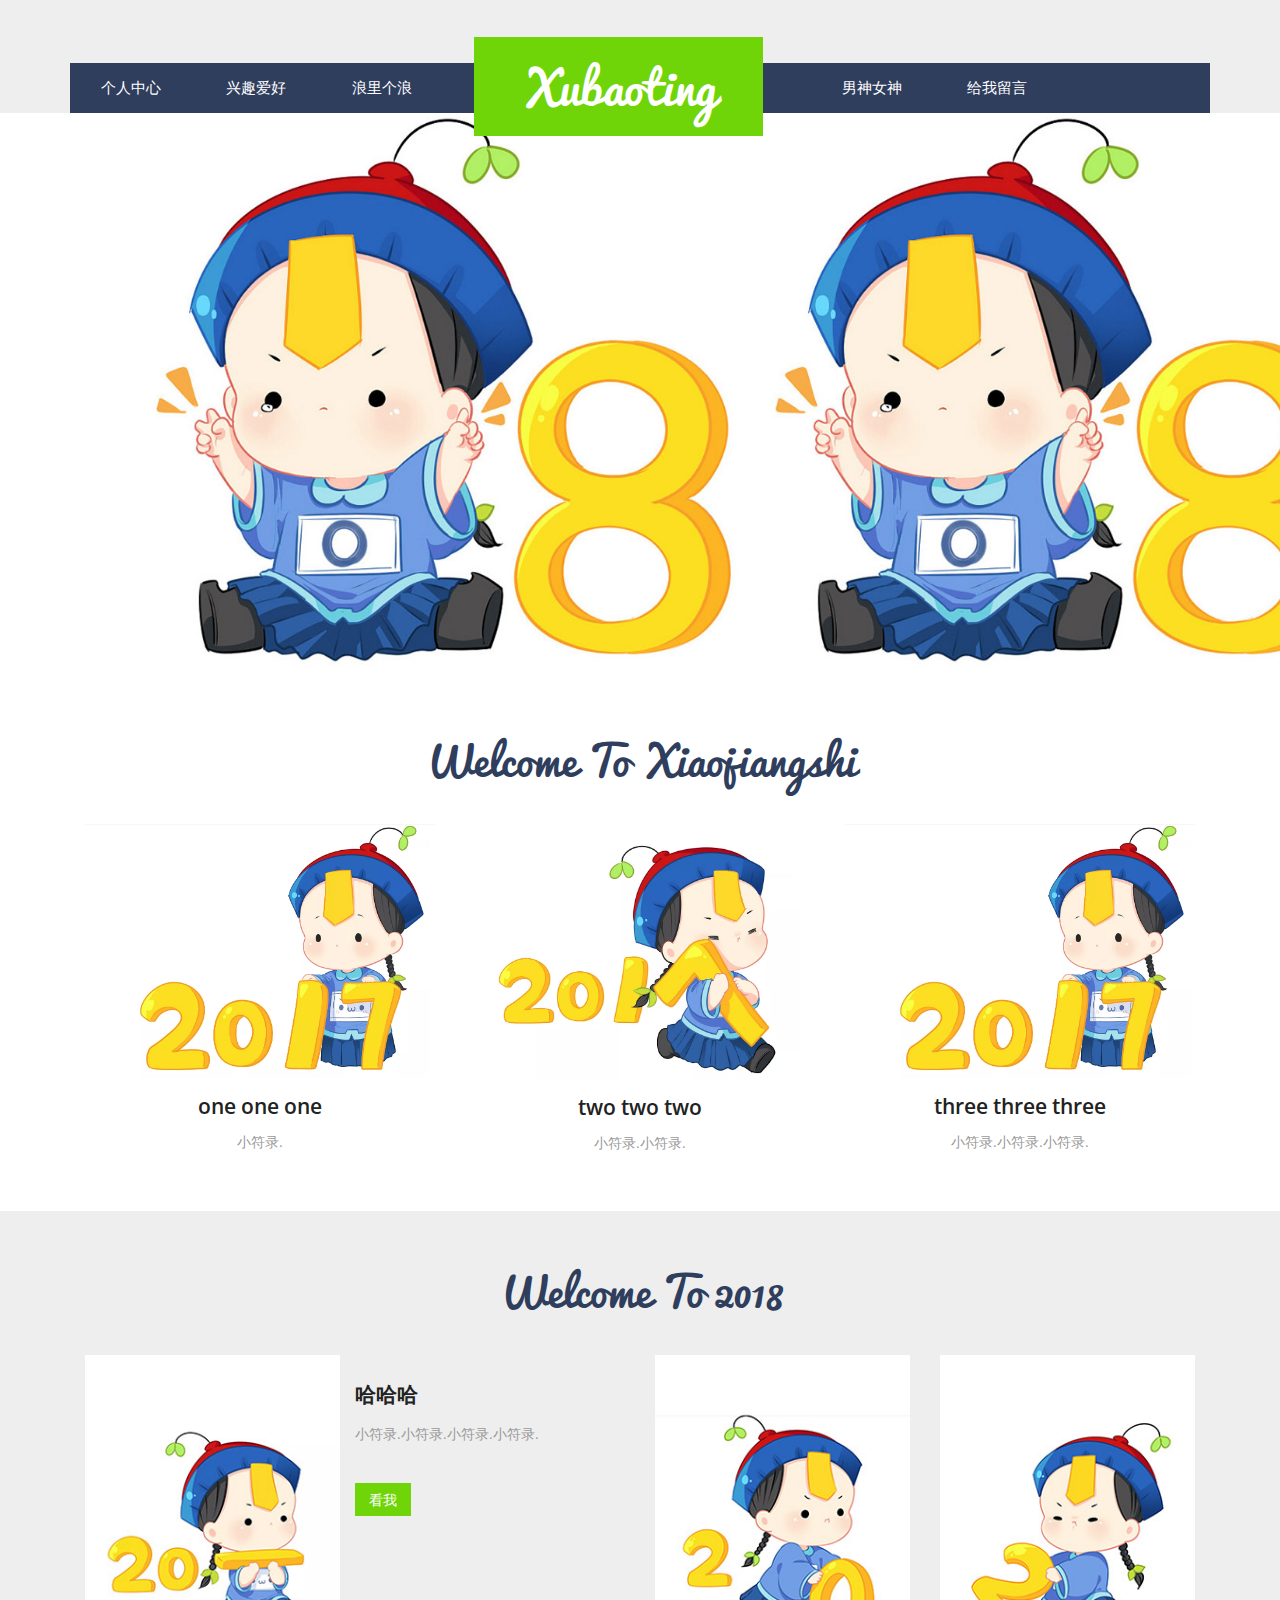
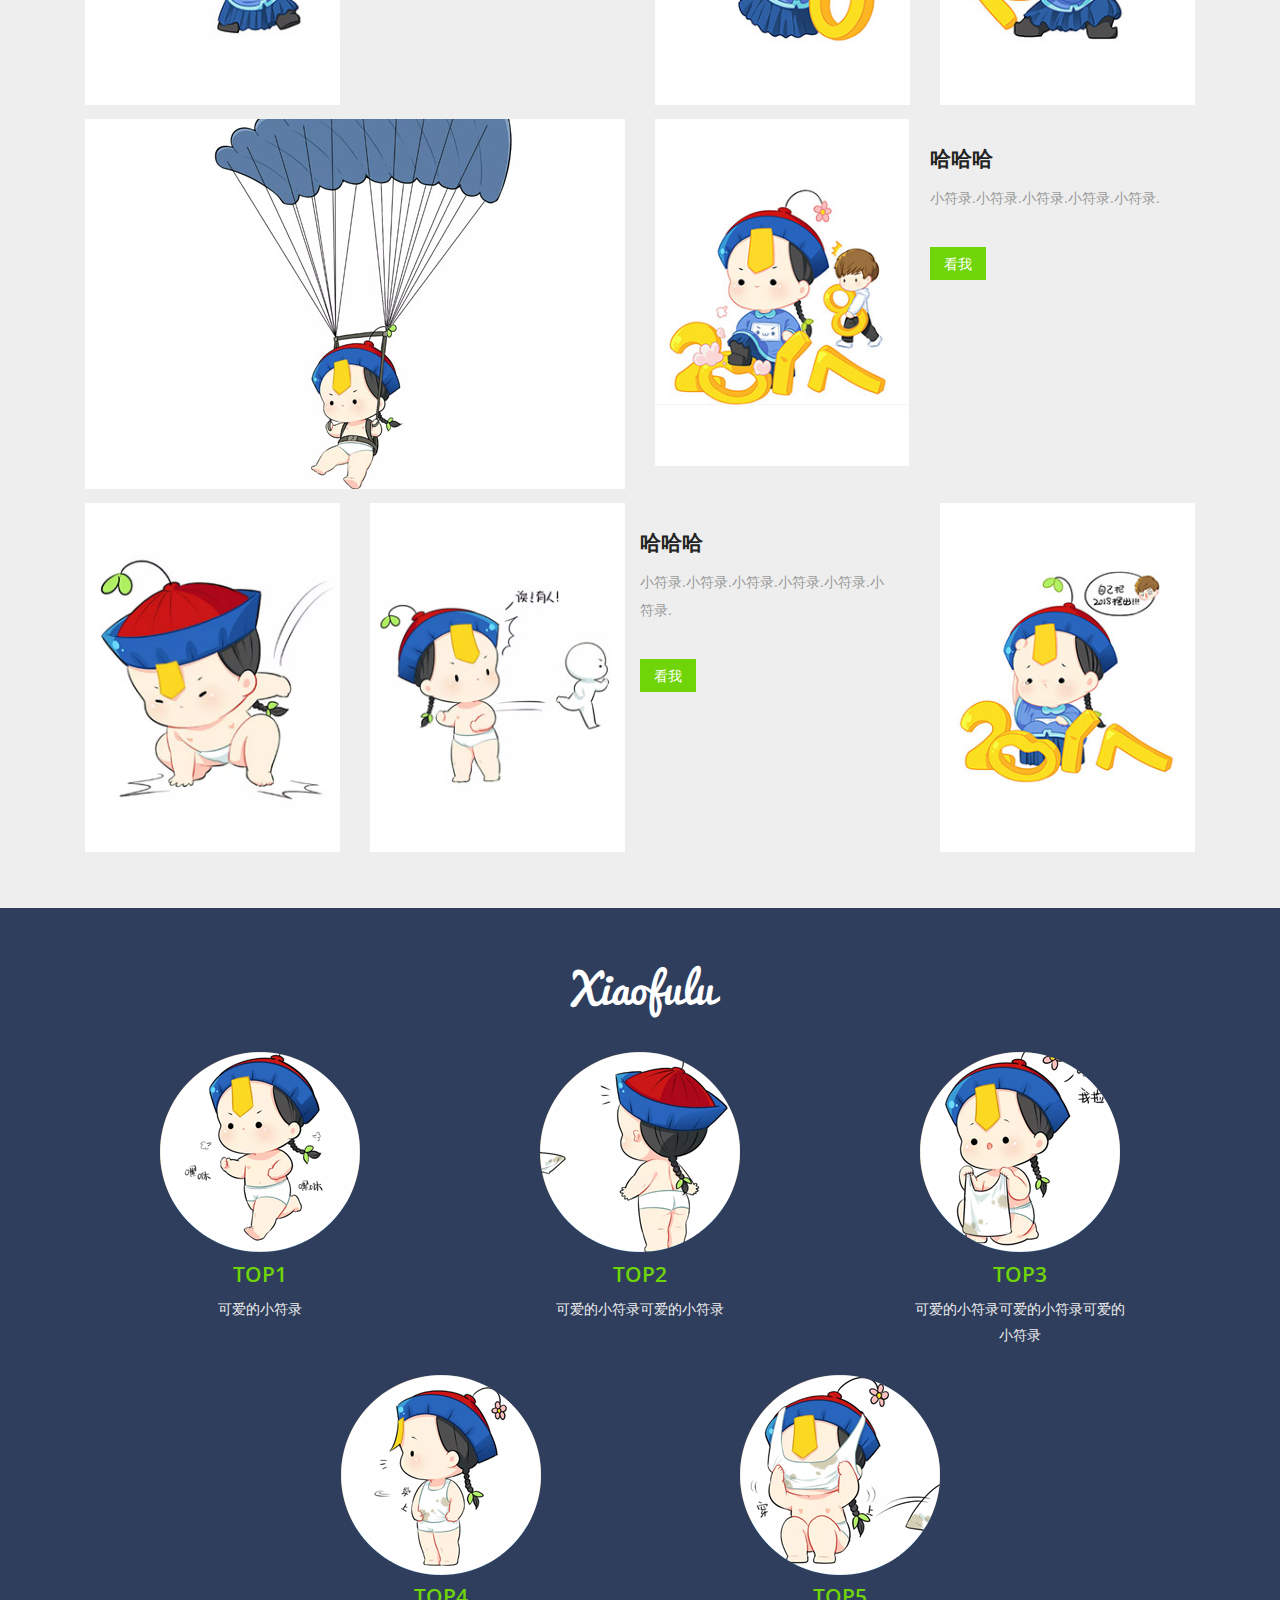
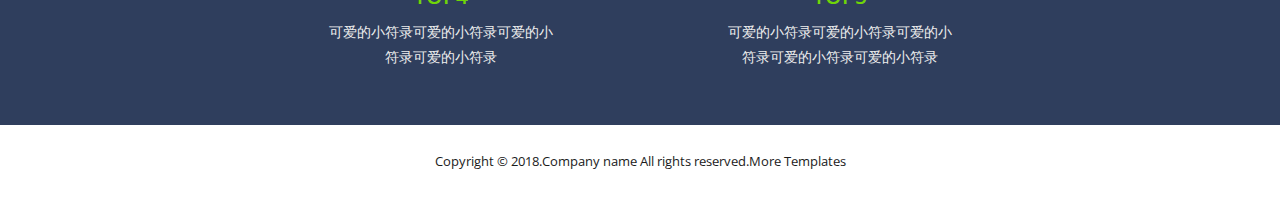
==== index.html @ 592dabf0 "xubaoting" ====
<!DOCTYPE HTML>
<html>
<head>
<title>个人中心</title>
<link href="css/bootstrap.css" rel="stylesheet" type="text/css" media="all">
<link href="css/style.css" rel="stylesheet" type="text/css" media="all" />
<meta name="viewport" content="width=device-width, initial-scale=1">
<meta http-equiv="Content-Type" content="text/html; charset=utf-8" />
<meta name="keywords" content="Freehold Responsive web template, Bootstrap Web Templates, Flat Web Templates, Andriod Compatible web template, 
Smartphone Compatible web template, free webdesigns for Nokia, Samsung, LG, SonyEricsson, Motorola web design" />
<script type="application/x-javascript"> addEventListener("load", function() { setTimeout(hideURLbar, 0); }, false); function hideURLbar(){ window.scrollTo(0,1); } </script>
<link href='https://fonts.googleapis.com/css?family=Open+Sans:400,800italic,800,700italic,700,600italic,600,400italic,300italic,300' rel='stylesheet' type='text/css'>
<script src="js/jquery-1.11.1.min.js"></script>
<script src="js/responsiveslides.min.js"></script>
 <script>
    $(function () {
      $("#slider").responsiveSlides({
      	auto: true,
      	nav: true,
      	speed: 500,
        namespace: "callbacks",
        pager: true,
      });
    });
  </script>
</head>
<body>
			<!--header-->
			<div class="header">
				<div class="container">
					<div class="top-header">
						<div class="logo">
							<h1><a href="index.html">xubaoting</a></h1>
						</div>
						<div class="top-menu">
						 <span class="menu"><img src="images/nav.png" alt=""/></span>
							<ul>
								<li><a href="index.html" >个人中心</a></li>
								<li><a href="about.html">兴趣爱好</a></li>
								<li><a href="services.html">浪里个浪</a></li>
								<li><a href="properties.html">男神女神</a></li>
								<li><a href="contact.html">给我留言</a></li>
							</ul>
							 <!--script-nav-->
							 <script>
								 $("span.menu").click(function(){
								 $(".top-menu ul").slideToggle("slow" , function(){
								 });
								 });
							 </script>
						</div>
					</div>
				</div>	
			</div>	
			<!--header-->
				<!--bannerslider-->
				<div class="header-banner">
					<div class="slider">
						<div class="container">
							<div class="callbacks_container">
								<ul class="rslides" id="slider">
									<li>	
										<div class="caption">        
										</div>
									</li>
									<li>
										<div class="caption">       
										</div>
									</li>
									<li>	
										<div class="caption">       
										</div>
									</li>
								</ul>
							</div>
						</div>
					</div>
				</div>
				<!--bannerslider-->
				<!--welcome-->
				<div class="content">
					<div class="welcome">
						<div class="container">
							<h2>welcome to Xiaojiangshi</h2>
							<div class="wel-grids">
								<div class="col-md-4 wel-grid">
									<img src="images/p1.jpg" class="img-responsive" alt=""/>
									<h4>one one one</h4>
									<p>小符录.</p>
								</div>
								<div class="col-md-4 wel-grid">
									<img src="images/p2.jpg" class="img-responsive" alt=""/>
									<h4>two two two</h4>
									<p>小符录.小符录.</p>
								</div>
								<div class="col-md-4 wel-grid">
									<img src="images/p3.jpg" class="img-responsive" alt=""/>
									<h4>three three three</h4>
									<p>小符录.小符录.小符录.</p>
								</div>
								<div class="clearfix"></div>
							</div>
						</div>
					</div>
				<!--welcome-->
				<div class="copyrights">Collect from <a href="http://www.cssmoban.com/"  title="网站模板">网站模板</a></div>
				<!--feature-->
					<div class="feature">
						<div class="container">
							<h3>welcome to 2018</h3>
								<div class="feature-grids">
									<div class="col-md-3 feature-grid">
									<a href="#" class="mask">
									<img src="images/p4.jpg" class="img-responsive zoom-img" alt=""></a>	
									</div>
									<div class="col-md-3 feature-grid1">
										<h4>哈哈哈</h4>
										<p>小符录.小符录.小符录.小符录. </p>
										<a href="#" class="button">看我</a>
									</div>
									<div class="col-md-3 feature-grid">
										<a href="#" class="mask">
									<img src="images/p5.jpg" class="img-responsive zoom-img" alt=""></a>	
									</div>
									<div class="col-md-3 feature-grid">
										<a href="#" class="mask">
									<img src="images/p6.jpg" class="img-responsive zoom-img" alt=""></a>	
									</div>
									<div class="clearfix"></div>
								</div>
								<div class="feature-grids1">
									<div class="col-md-6 feat-grid">
										<a href="#" class="mask">
									<img src="images/p7.jpg" class="img-responsive zoom-img" alt=""></a>	
									</div>
									<div class="col-md-6 feat-grid">
										<div class="feat-grids">
											<div class="featu-grid">
												<a href="#" class="mask">
												<img src="images/p8.jpg" class="img-responsive zoom-img" alt=""></a>	
											</div>
											<div class="featu-grid1">
												<h4>哈哈哈</h4>
												<p>小符录.小符录.小符录.小符录.小符录. </p>
												<a href="#" class="button">看我</a>
											</div>
											<div class="clearfix"></div>
										</div>
									</div>
									<div class="clearfix"></div>
								</div>
								<div class="feature-grids2">
									<div class="col-md-3 feature-grid">
										<a href="#" class="mask">
									<img src="images/p9.jpg" class="img-responsive zoom-img" alt=""></a>	
									</div>
									<div class="col-md-3 feature-grid">
										<a href="#" class="mask">
									<img src="images/p10.jpg" class="img-responsive zoom-img" alt=""></a>	
									</div>
									<div class="col-md-3 feature-grid1">
										<h4>哈哈哈</h4>
										<p>小符录.小符录.小符录.小符录.小符录.小符录.</p>
										<a href="#" class="button">看我</a>
									</div>
									<div class="col-md-3 feature-grid">
										<a href="#" class="mask">
									<img src="images/p11.jpg" class="img-responsive zoom-img" alt=""></a>	
									</div>
									<div class="clearfix"></div>
								</div>
						</div>
					</div>
				<!--feature-->
				<div class="testimonials">
					<div class="container">
						<h3>Xiaofulu</h3>
						<div class="test-grids">
							<div class="col-md-4 test-grid">
								<img src="images/te1.png" class="img-responsive" alt=""/>
								<h4>TOP1</h4>
								<p>可爱的小符录</p>
							</div>
							<div class="col-md-4 test-grid">
							<img src="images/te2.png" class="img-responsive" alt=""/>
								<h4>TOP2</h4>
								<p>可爱的小符录可爱的小符录</p>
							</div>
							<div class="col-md-4 test-grid">
								<img src="images/te3.png" class="img-responsive" alt=""/>
								<h4>TOP3</h4>
								<p>可爱的小符录可爱的小符录可爱的小符录</p>
							</div>
							<div class="clearfix"></div>
						</div>
						<div class="test-grids1">
							<div class="col-md-6 test-grid1">
								<img src="images/te4.png" class="img-responsive" alt=""/>
								<h4>TOP4</h4>
								<p>可爱的小符录可爱的小符录可爱的小符录可爱的小符录</p>
							</div>
							<div class="col-md-6 test-grid2">
							<img src="images/te5.png" class="img-responsive" alt=""/>
								<h4>TOP5</h4>
								<p>可爱的小符录可爱的小符录可爱的小符录可爱的小符录可爱的小符录</p>
							</div>
							<div class="clearfix"></div>
						</div>
					</div>
				</div>
				
				</div>
			<div class="footer-section">
				<div class="container">
					<div class="footer-top">
						<p>Copyright &copy; 2018.Company name All rights reserved.More Templates </p>
					</div>

				</div>
			</div>
			<!--footer-->

</body>
</html>
---- css/style.css ----
@font-face {
    font-family: 'Pacifico';
    src:url(../fonts/Pacifico.ttf) format('truetype');
}
body a{
    transition:0.5s all;
	-webkit-transition:0.5s all;
	-moz-transition:0.5s all;
	-o-transition:0.5s all;
	-ms-transition:0.5s all;
}
input[type="button"]{
	transition:0.5s all;
	-webkit-transition:0.5s all;
	-moz-transition:0.5s all;
	-o-transition:0.5s all;
	-ms-transition:0.5s all;
}

h1,h2,h3,h4,h5,h6{
	padding:0 0;
	margin:0 0;
}
p{
	padding:0 0;
	margin:0 0;
}
ul{
	padding:0 0;
	margin:0 0;	
}
body{
	padding:0 0;
	margin:0 0; 
	font-family: 'Open Sans', sans-serif;
}
.logo a {
  display: block;
}
.logo {
 position: absolute;
   left: 40%;
    top: 33%;
    z-index: 9999;
  }
.logo h1 a {
    font-size: 1.3em;
    text-transform: capitalize;
    text-decoration: none;
    color: #fff;
    font-family: 'Pacifico';
    display: block;
    padding: .5em 1em;
    background: #6fd508;
}
.header{
position:relative;
}
.top-header {
  margin-top: 4.5em;
}
.top-menu ul li a:hover {
    color: #6fd508;
}
.top-menu ul li a.active {
    color: #6fd508;
}
.header {
    background-color: #eee;
}
.top-menu ul li {
  display: inline-block;
}
.top-menu{
	
	padding: 1em 0 1em 0em;
	background:#2f3e5d;
}
.top-menu ul li a {
    font-size: 1.1em;
    color: #fff;
    text-transform: uppercase;
    padding: 0 2em;
    text-decoration: none;
}
.top-menu ul li:nth-child(3) {
  margin-right: 26em;
}
.header-banner {
    background: url(../images/ban5.jpg) no-repeat 0px 0px;
    background-size: cover;
	 min-height: 721px;
}
span.menu {
    display: none;
}
.slider {
	position: relative;
	text-align: center;
	
}
.rslides {
  position: relative;
  list-style: none;
  overflow: hidden;
  width: 100%;
  padding: 0;
  margin: 0;
  }
 .caption {
    margin-top: 23em;
}
.caption h3{
	color: #fff;
  font-size: 3em;
  text-transform:capitalize;
	font-family: 'Pacifico';
}
.caption p{
  color: #fff;
  font-size: 1em;
	width: 50%;
    margin: 1.5em auto 0;
    line-height: 1.8em;
  }
.rslides li {
  -webkit-backface-visibility: hidden;
  position: absolute;
  display: none;
  width: 100%;
  left: 0;
  top: 0;
  }
.rslides li:first-child {
  position: relative;
  display: block;
  float: left;
  }
.callbacks_tabs a:after {
	content: "\f111";
	font-size: 0;
	font-family: FontAwesome;
	visibility: visible;
	display: block;
	height: 8px;
	width: 8px;
	display: inline-block;
	border: 2px solid #fff;
	border-radius:50%;
	background:#fff;
}
.callbacks_here a:after{
	border: 2px solid #FFF;
	background:transparent;
}
.callbacks_tabs a{
	visibility:hidden;
}
.callbacks_tabs li{
	display:inline-block;
}
ul.callbacks_tabs.callbacks1_tabs {
	position: absolute;
	bottom: 29px;
	z-index: 999;
	left: 46%;
	display: none;
}
.callbacks_nav {
  position: absolute;
  -webkit-tap-highlight-color: rgba(0,0,0,0);
  top: 73%;
	left: 15%;
  opacity: 0.7;
  z-index: 3;
  text-indent: -9999px;
  overflow: hidden;
  text-decoration: none;
  height: 61px;
  width: 38px;
  background: none;
  margin-top: -45px;
  }
.callbacks_nav.next {
  left: auto;
  background-position: right top;
  right: 15%;
 }
.welcome {
    padding: 4em 0;
    text-align: center;
}
.welcome h2 {
    font-size: 3em;
    color: #2f3e5d;
    text-transform: capitalize;
	 font-family: 'Pacifico';
}
.wel-grids {
    margin-top: 3em;
}
.wel-grid h4 {
    font-size: 1.5em;
    margin: 0.8em 0 0.5em;
    color: #222;
	font-weight: 600;
}
.wel-grid p {
    font-size: 1em;
    color: #999;
	line-height:1.8em;
}
a.mask {
    text-decoration: none;
    overflow: hidden;
    display: block;
}
img.zoom-img {
     transform: scale(1, 1);
	-webkit-transform: scale(1, 1);
	-moz-transform: scale(1, 1);
	-ms-transform: scale(1, 1);
	-o-transform: scale(1, 1);
	transition-timing-function: ease-out;
	-webkit-transition-timing-function: ease-out;
	-moz-transition-timing-function: ease-out;
	-ms-transition-timing-function: ease-out;
	-o-transition-timing-function: ease-out;
	-webkit-transition-duration: .5s;
	-moz-transition-duration: .5s;
	-ms-transition-duration: .5s;
	-o-transition-duration: .5s;
}
img.zoom-img:hover{
    transform: scale(1.1);
	-webkit-transform: scale(1.1);
	-moz-transform: scale(1.1);
	-ms-transform: scale(1.1);
	-o-transform: scale(1.1);
	-webkit-transition-timing-function: ease-in-out;
	-webkit-transition-duration: 750ms;
	-moz-transition-timing-function: ease-in-out;
	-moz-transition-duration: 750ms;
	-ms-transition-timing-function: ease-in-out;
	-o-transition-timing-function: ease-in-out;
	-ms-transition-duration: 750ms;
	-o-transition-duration: 750ms;
	overflow: hidden;
}
.feature {
    padding: 4em 0;
    background: #eee;
}
.feature-grid1 h4 {
    font-size: 1.5em;
    text-transform: capitalize;
    color: #222;
    font-weight: 600;
}
.feature-grid1{
	padding:0;
	margin-top: 2em;
}
.feature-grid1 p {
    font-size: 1em;
    line-height: 2em;
    padding: 1em 2em 3em 0;
    color: #999;
}
.feature-grids {
    margin-top: 3em;
}
a.button {
    font-size: 1em;
    background:#6fd508;
    padding: .5em 1em;
    color: #fff;
    text-transform: capitalize;
	text-decoration:none;
}
a.button:hover {
    background: #2f3e5d;
}
.feature h3 {
    font-size: 3em;
    text-align: center;
    color: #2f3e5d;
    text-transform: capitalize;
    font-family: 'Pacifico';
}
.featu-grid {
    float: left;
    width: 47%;
	margin-right: 4%;
}
.featu-grid1 {
    float: left;
    width: 48%;
}
.feature-grids1 {
    margin-top: 1em;
}
.featu-grid1 h4 {
    font-size: 1.5em;
    text-transform: capitalize;
    color: #222;
    font-weight: 600;
}
.featu-grid1{
	padding:0;
	margin-top: 2em;
}
.featu-grid1 p {
    font-size: 1em;
    line-height: 2em;
    padding: 1em 2em 3em 0;
    color: #999;
}
.feature-grids2 {
    margin-top: 1em;
}
/**testimonials**/
.testimonials {
    text-align: center;
    padding: 4em 0;
	background: #2f3e5d;
}
.testimonials h3 {
    font-size: 3em;
    text-align: center;
    color: #fff;
    text-transform: capitalize;
    font-family: 'Pacifico';
}
.test-grids {
    margin-top: 3em;
}
.test-grid h4 {
    font-size: 1.5em;
    text-transform: capitalize;
    color: #6fd508;
    font-weight: 600;
	margin: 0.5em 0;
}
.test-grid p {
    font-size: 1em;
    line-height: 1.8em;
    padding: 0 5em;
    color: #eee;
}
.test-grid img {
    margin: 0 auto;
}
.test-grid img:hover {
    transform: rotateY(360deg);
    transition: .5s all;
    -webkit-transition: .5s all;
    -moz-transition: .5s all;
    -o-transition: .5s all;
    -ms-transition: .5s al;
}
.test-grid1 img:hover {
    transform: rotateY(360deg);
    transition: .5s all;
    -webkit-transition: .5s all;
    -moz-transition: .5s all;
    -o-transition: .5s all;
    -ms-transition: .5s al;
}
.test-grid2 img:hover {
    transform: rotateY(360deg);
    transition: .5s all;
    -webkit-transition: .5s all;
    -moz-transition: .5s all;
    -o-transition: .5s all;
    -ms-transition: .5s al;
}

.test-grid1 img ,.test-grid2 img{
    margin: 0 auto;
}
.test-grids1 {
    width: 70%;
    margin: 2em auto 0;
}
.test-grid1 h4 ,.test-grid2 h4{
    font-size: 1.5em;
    text-transform: capitalize;
    color: #6fd508;
    font-weight: 600;
	margin: 0.5em 0;
}
.test-grid1 p,.test-grid2 p {
    font-size: 1em;
    line-height: 1.8em;
    padding: 0 5em;
    color: #eee;
}
/**brokers**/
.brokers {
    padding: 4em 0;
    background: #eee;
}
.brokers h3 {
    font-size: 3em;
    text-align: center;
    color: #2f3e5d;
    text-transform: capitalize;
    font-family: 'Pacifico';
}
.broker-grids {
    margin-top: 3em;
}
.broker-grid h4 {
font-size: 1.5em;
    text-transform: capitalize;
    color: #222;
    font-weight: 600;
	margin: 0.5em 0;
}
.broker-grid p {
    font-size: 1em;
    line-height: 2em;
    color: #999;
}
.broker-grid p a {
    font-size: 1em;
    line-height: 2em;
    color: #999;
	text-decoration:none;
}
.broker-grid p a:hover{
    color: #6fd508;
}
/**details**/
.details-section {
    background-color: #2f3e5d;
    padding: 4em 0;
}
.detail-grid p {
    font-size: 1em;
    line-height: 1.8em;
    color: #C3C0C0;
}
.detail-grid ul li a{
     font-size: .97em;
    text-decoration: none;
    line-height: 1.8em;
    color: #C3C0C0;
    list-style: none;
    padding: 6px 24px;
    background: url(../images/list-arrow.png) no-repeat 0px 10px;
    text-transform: capitalize;
}
.detail-grid ul li {
    list-style-type: none;
    padding: 0.3em 0;
}
.detail-grid li a:hover {
    color: #6fd508;
}
.detail-grid input[type="text"] {
    outline: none;
    border: none;
    background: #fff;
    float: left;
    width: 78%;
    font-size: 14px;
    color: #000;
    padding: 10px 15px;
}
.detail-grid input[type="submit"] {
    outline: none;
    border: none;
    background: url(../images/right1.png)no-repeat 1.2em 1.1em #6fd508;
    padding: 10px 25px;
	display:block;
}
.detail-grid h5 {
    font-size: 1.2em;
    margin-top: 1em;
    color: #fff;
}
.detail-grid h3 {
    font-size: 3em;
    color: #fff;
    text-transform: capitalize;
    font-family: 'Pacifico';
	    margin-bottom: .5em;
}
/**footer**/
.footer-section {
    padding: 2em 0;
    text-align: center;
}
.footer-top p {
    font-size: 0.9em;
    color: #1B1B1B;
    font-weight: 400;
}
.footer-top a {
    margin: 0 0.3em;
}
.footer-top a {
    font-size: 1em;
    color: #1B1B1B;
    font-weight: 400;
    text-transform: capitalize;
}
/**about**/
.ban1 {
   min-height: 110px !important
}
.about-grid iframe {
    width: 100%;
    height: 310px;
}
.about-section h2,.services h2,.properties h2 ,h2.short,.contact h2{
    font-size: 3em;
    color: #2f3e5d;
    text-transform: capitalize;
    font-family: 'Pacifico';
    text-align: center;
}
.about-grid1 h4 {
   font-size: 1.5em;
    color: #25292e;
    font-weight: 600;
	text-align:left;
}
.about-grid1 p {
    font-size: 1em;
    line-height: 1.8em;
    padding: .8em 0;
	color: #999;
	text-align:left;
}
.about-grids {
    margin-top: 3em;
}
.about-section {
    padding: 4em 0;
	text-align: center;
}
.agent-grids {
    margin-top: 3em;
}
.agent-grids1 {
    margin-top: 2em;
}
.agency-list {
    text-align: center;
    padding: 4em 0;
	background: #eee;
}
.agency-list h3,.whychoose h3,.advantages h3,.service-list h3 {
    font-size: 3em;
    color: #2f3e5d;
    text-transform: capitalize;
    font-family: 'Pacifico';
}
.agent-grid1 {
    text-align: left;
}
.agent-grid1 h4 {
    font-size: 1.5em;
    color: #25292e;
    font-weight: 600;
}
.agent-grid1 p {
     font-size: 1em;
    line-height: 1.8em;
	color: #999;
	padding: 1em 0;
}
.agent-text a {
    font-size: .95em;
    text-decoration: none;
    color: #999;
	display:block;
}
span.agent-text {
    font-size: 1.1em;
    line-height: 1.8em;
    color: #999;
}
.whychoose {
    text-align: center;
    padding: 4em 0;
}
.glyphicon-user,.glyphicon-lock,.glyphicon-book ,.glyphicon-zoom-in,.glyphicon-shopping-cart,.glyphicon-home{
    font-size: 1.5em;
    color: #6fd508;
    margin-right: 1.2em;
}
.choose-grid h4 {
    font-size: 1.5em;
    text-transform: capitalize;
    color: #2f3e5d;
	text-align:left;
} 
.choose-grid p {
    font-size: 1em;
    line-height: 1.8em;
    color: #999;
    margin-top: 1em;
	text-align:left;

}
.choose-grids {
    margin-top: 3em;
}
.choose-grids1 {
    margin-top: 2em;
}
.services-grids {
    position: relative;
	margin-top:3em;
}
.services {
    text-align: center;
    padding: 4em 0;
}
.services-grids1 {
    position: relative;
	margin-top:2em;
}
.ser-info h4 {
    font-size: 1.5em;
    color: #fff;
    font-weight: 600;
    text-align: left;
    margin-bottom: .5em;
}
.ser-info p {
   font-size: 1em;
    line-height: 1.8em;
    color: #eee;
    text-align: left
}
.ser-info {
    position: absolute;
    top: 75%;
    background: rgba(0, 0, 0, 0.8);
    padding: 1em 2em;
    width: 95%;
	display: none;
}
.services-grid:hover div.ser-info {
    display: block;
	transition: 0.5s all ease;
	-webkit-transition: 0.5s all ease;
	-moz-transition: 0.5s all ease;
	-o-transition: 0.5s all ease;
	-ms-transition: 0.5s all ease;
}.copyrights{
	text-indent:-9999px;
	height:0;
	line-height:0;
	font-size:0;
	overflow:hidden;
}
.advantages {
 padding: 1em 0 4em;
  text-align: center;
}
.left-grid {
  float: left;
  width: 21%;
  margin-right: 2%;
}
.right-grid {
  float: left;
  width: 77%;
}
.left-grid p {
  color: #fff;
  background: #6fd508;
  width: 60px;
  height: 60px;
  font-size: 1.5em;
  margin: 0;
  border-radius: 50%;
  text-align: center;
  padding-top: 0.6em;
}
.advantages-grid {
  margin-top: 2em;
}
.right-grid h4 {
  font-size: 1.5em;
  color: #222;
  text-transform: capitalize;
   margin: 0em 0 0.3em;
   text-align: left;
}
.advantage-grid {
    margin-top: 3em;
}
.right-grid p {
   font-size:1em;
	line-height:1.8em;
	color:#999;
	text-align: left;
}
.service-list {
  padding: 4em 0;
  background-color: #eee;
      text-align: center;
}
.ser-list ul li{
 list-style-type: none;
 text-align: left;
}
.ser-list ul li a {
  color: #999;
  font-size: .95em;
  padding: 6px 24px;
  background: url(../images/list-arrow1.png) no-repeat 0px 10px;
  line-height:2em;
  text-decoration:none;
    
 }
.ser-list ul li a:hover {
    color: #6fd508;
}
.service-grids {
  margin-top: 3em;
}
/*-- services --*/
/*---portfolio----*/
.properties {
  padding: 4em 0;
  text-align:center;
}
.models h3 {
    font-size: 3.5em;
    text-transform: capitalize;
    font-family: 'Buda-Light';
    color: #994868;
    margin-bottom: 0.5em;
    font-weight: 600;
}
.view {
  width: 360px;
  height: 245px;
  margin: 10px;
  float: left;
  border: 10px solid #fff;
  overflow: hidden;
  position: relative;
  text-align: center;
  -webkit-box-shadow: 1px 1px 2px #BCBCBC;
  -moz-box-shadow: 1px 1px 2px #BCBCBC;
  box-shadow: 1px 1px 2px #BCBCBC;
  cursor: default;
  padding: 0;
}
.view .mask,.view .content {
   width: 341px;
    height: 225px;
   position: absolute;
   overflow: hidden;
   top: 0;
   left: 0;
}
.view img {
   display: block;
   position: relative;
}
.view h5{
    font-style: italic;
    font-size: 1.5em;
    position: relative;
    color: #fff;
    text-align: center;
    margin: 5em auto 0;
    width: 63%;
}
.view-fourth img {
   -webkit-transition: all 0.4s ease-in-out 0.2s;
   -moz-transition: all 0.4s ease-in-out 0.2s;
   -o-transition: all 0.4s ease-in-out 0.2s;
   -ms-transition: all 0.4s ease-in-out 0.2s;
   transition: all 0.4s ease-in-out 0.2s;
   -ms-filter: "progid: DXImageTransform.Microsoft.Alpha(Opacity=100)";
   filter: alpha(opacity=100);
   opacity: 1;
}
.view-fourth .mask {
   background: #2f3e5d;
   -ms-filter: "progid: DXImageTransform.Microsoft.Alpha(Opacity=0)";
   filter: alpha(opacity=0);
   opacity: 0;
   -webkit-transform: scale(0) rotate(-180deg);
   -moz-transform: scale(0) rotate(-180deg);
   -o-transform: scale(0) rotate(-180deg);
   -ms-transform: scale(0) rotate(-180deg);
   transform: scale(0) rotate(-180deg);
   -webkit-transition: all 0.4s ease-in;
   -moz-transition: all 0.4s ease-in;
   -o-transition: all 0.4s ease-in;
   -ms-transition: all 0.4s ease-in;
   transition: all 0.4s ease-in;
   -webkit-border-radius: 0px;
   -moz-border-radius: 0px;
   border-radius: 0px;
}
.view-fourth h5 {
   -ms-filter: "progid: DXImageTransform.Microsoft.Alpha(Opacity=0)";
   filter: alpha(opacity=0);
   opacity: 0;
   -webkit-transition: all 0.5s ease-in-out;
   -moz-transition: all 0.5s ease-in-out;
   -o-transition: all 0.5s ease-in-out;
   -ms-transition: all 0.5s ease-in-out;
   transition: all 0.5s ease-in-out;
}
.view-fourth:hover .mask {
   -ms-filter: "progid: DXImageTransform.Microsoft.Alpha(Opacity=100)";
   filter: alpha(opacity=100);
   opacity: 1;
   -webkit-transform: scale(1) rotate(0deg);
   -moz-transform: scale(1) rotate(0deg);
   -o-transform: scale(1) rotate(0deg);
   -ms-transform: scale(1) rotate(0deg);
   transform: scale(1) rotate(0deg);
   -webkit-transition-delay: 0.2s;
   -moz-transition-delay: 0.2s;
   -o-transition-delay: 0.2s;
   -ms-transition-delay: 0.2s;
   transition-delay: 0.2s;
}
.view-fourth:hover img {
   -webkit-transform: scale(0);
   -moz-transform: scale(0);
   -o-transform: scale(0);
   -ms-transform: scale(0);
   transform: scale(0);
   -ms-filter: "progid: DXImageTransform.Microsoft.Alpha(Opacity=0)";
   filter: alpha(opacity=0);
   opacity: 0;
   -webkit-transition-delay: 0s;
   -moz-transition-delay: 0s;
   -o-transition-delay: 0s;
   -ms-transition-delay: 0s;
   transition-delay: 0s;
}
.view-fourth:hover h5{
   -ms-filter: "progid: DXImageTransform.Microsoft.Alpha(Opacity=100)";
   filter: alpha(opacity=100);
   opacity: 1;
   -webkit-transition-delay: 0.5s;
   -moz-transition-delay: 0.5s;
   -o-transition-delay: 0.5s;
   -ms-transition-delay: 0.5s;
   transition-delay: 0.5s;
}
.properties-grids {
  margin-top: 3em;
}
/*---//portfolio----*/
/*-- typography --*/
.typography {
    padding: 4em 0;
}
.show-grid [class^=col-] {
	background: #fff;
	text-align: center;
	margin-bottom: 10px;
	line-height: 2em;
	border: 10px solid #f0f0f0;
}
.show-grid [class*="col-"]:hover {
  background: #e0e0e0;
}
.grid_3{
	margin-bottom:2em;
}
.xs h3, h3.m_1{
	color:#000;
	font-size:1.7em;
	font-weight:300;
	margin-bottom: 1em;
}
.grid_3 p{
  color: #999;
  font-size: 0.85em;
  margin-bottom: 1em;
  font-weight: 300;
}
.grid_4{
	background:none;
	margin-top:50px;
}
.label {
  font-weight: 300 !important;
  border-radius:4px;
  -webkit-border-radius:4px;
	-moz-border-radius:4px;
}  
.grid_5{
	background:none;
	padding:2em 0;
}
.grid_5 h3, .grid_5 h2, .grid_5 h1, .grid_5 h4, .grid_5 h5, h3.hdg {
    margin-bottom: 1em;
}
.table > thead > tr > th, .table > tbody > tr > th, .table > tfoot > tr > th, .table > thead > tr > td, .table > tbody > tr > td, .table > tfoot > tr > td {
  border-top: none !important;
}
.tab-content > .active {
  display: block;
  visibility: visible;
}
.pagination > .active > a, .pagination > .active > span, .pagination > .active > a:hover, .pagination > .active > span:hover, .pagination > .active > a:focus, .pagination > .active > span:focus {
  z-index: 0;
}
.badge-primary {
  background-color: #03a9f4;
}
.badge-success {
  background-color: #8bc34a;
}
.badge-warning {
  background-color: #ffc107;
}
.badge-danger {
  background-color: #e51c23;
}
.grid_3 p{
  line-height: 2em;
  color: #888;
  font-size: 0.9em;
  margin-bottom: 1em;
  font-weight: 300;
}
.bs-docs-example {
  margin: 1em 0;
}
section#tables  p {
 margin-top: 1em;
}
.tab-container .tab-content {
  border-radius: 0 2px 2px 2px;
  border: 1px solid #e0e0e0;
  padding: 16px;
  background-color: #ffffff;
}
.table td, .table>tbody>tr>td, .table>tbody>tr>th, .table>tfoot>tr>td, .table>tfoot>tr>th, .table>thead>tr>td, .table>thead>tr>th {
  padding: 15px!important;
}
.table > thead > tr > th, .table > tbody > tr > th, .table > tfoot > tr > th, .table > thead > tr > td, .table > tbody > tr > td, .table > tfoot > tr > td {
  font-size: 0.9em;
  color: #999;
  border-top: none !important;
}
.tab-content > .active {
  display: block;
  visibility: visible;
}
.label {
  font-weight: 300 !important;
}
.label {
  padding: 4px 6px;
  border: none;
  text-shadow: none;
}
.nav-tabs {
  margin-bottom: 1em;
}
.alert {
  font-size: 0.85em;
}
h1.t-button,h2.t-button,h3.t-button,h4.t-button,h5.t-button {
	line-height:1.8em;
  margin-top:0.5em;
  margin-bottom: 0.5em;
}
li.list-group-item1 {
  line-height: 2.5em;
}
.input-group {
  margin-bottom: 20px;
  }
.in-gp-tl{
	padding:0;
}
.in-gp-tb{
	padding-right:0;
}
.list-group {
  margin-bottom: 48px;
}
ol {
  margin-bottom: 44px;
}
h2.typoh2{
    margin: 0 0 10px;
}
@media (max-width:768px){
	.grid_5 {
		padding: 0 0 1em;
	}
	.grid_3 {
		margin-bottom: 0em;
	}
}
@media (max-width:640px){
	h1, .h1, h2, .h2, h3, .h3 {
		margin-top: 0px;
		margin-bottom: 0px;
	}
	.grid_5 h3, .grid_5 h2, .grid_5 h1, .grid_5 h4, .grid_5 h5, h3.hdg, h3.bars {
		margin-bottom: .5em;
	}
	.progress {
		height: 10px;
		margin-bottom: 10px;
	}
	ol.breadcrumb li,.grid_3 p,ul.list-group li,li.list-group-item1 {
		font-size: 14px;
	}
	.breadcrumb {
		margin-bottom: 10px;
	}
	.well {
		font-size: 14px;
		margin-bottom: 10px;
	}
	h2.typoh2 {
		font-size: 1.5em;
	}
}
@media (max-width:480px){
	.table h1 {
		font-size: 26px;
	}
	.table h2 {
		font-size: 23px;
	}
	.table h3 {
		font-size: 20px;
	}
	.label {
		font-size: 53%;
	}
	.alert,p {
		font-size: 14px;
	}
	.pagination {
		margin: 20px 0 0px;
	}
	.grid_4 {
    margin-top: 2em;
}
}
@media (max-width: 320px){
	.grid_4 {
		margin-top: 18px;
	}
	h3.title {
		font-size: 1.6em;
	}
	.alert, p,ol.breadcrumb li, .grid_3 p,.well, ul.list-group li, li.list-group-item1,a.list-group-item {
		font-size: 13px;
	}
	.alert {
		padding: 10px;
		margin-bottom: 10px;
	}
	ul.pagination li a {
		font-size: 14px;
		padding: 5px 11px;
	}
	.list-group {
		margin-bottom: 10px;
	}
	.well {
		padding: 10px;
	}
	.nav > li > a {
		font-size: 14px;
	}
	table.table.table-striped,.table-bordered,.bs-docs-example {
		display: none;
	}
}
/*-- //typography --*/
/*-- contact --*/
.contact {
    padding: 4em 0;
}
.contact iframe{
	width:100%;
	min-height: 360px;
	margin: 3em 0 0;
}
.contact-form {
	margin-top: 3em;
}
.contact-form-left p {
	color: #626262;
    font-size: 1em;
    line-height: 2em;
}
.contact-form-left h5 {
	color:#9ec503;
	font-size: 18px;
	font-weight: 600;
	margin: 1.5em 0;
}
.contact-form-left a {
    color: #626262;
    font-size: 1em;
	text-decoration:none;
}
.contact-form-left a:hover{
	color:#B2BDD4;
	text-decoration:none;
	transition:.5s all;
}
.contact input[type="text"],.contact input[type="email"],.contact textarea {
	display: inline-block;
    background: none;
    border: 1px solid #626262;
    width: 31.8%;
    outline: none;
    font-size: .95em;
    color: #626262;
    padding: 10px 15px;
}
.contact input.email {
    margin: 0 .9em;
}
.contact textarea {
	width: 100%;
	display: block;
	min-height: 150px;
	resize: none;
	margin: 1em 0;
}
.contact input[type="submit"]{
	background: #2f3e5d;
    border: none;
    padding: 10px 0px;
    width: 21%;
    font-size: 1em;
    color: #fff;
    outline: none;
    transition: .5s all;
	font-family: 'Josefin Sans', sans-serif;
}
.contact input[type="submit"]:hover{
	background:#6fd508;
}
.contact h4 {
	 font-size: 1.5em;
    color: #6fd508;
    margin: 0em 0 1em;
    font-weight: 600;
}
/*-- //contact --*/

			/*responsive*/
			
@media(max-width:1440px){
.header-banner {
     min-height: 641px;
}
.caption {
    margin-top: 20em;
}
.ban1 {
    min-height: 110px !impotrant;
}
.logo {
    left: 39%;
}
}
@media(max-width:1366px){
.header-banner {
    min-height: 614px;
}
.caption {
    margin-top: 19em;
}
.logo {
    left: 38%;
}
@media(max-width:1280px){
.header-banner {
    min-height: 567px;
}
.logo {
    left: 37%;
}
.caption {
    margin-top: 17em;
}
}
@media(max-width:1080px){
.caption {
    margin-top: 14em;
}
.header-banner {
    min-height: 459px;
}
.top-menu ul li a {
    font-size: 1em;
    padding: 0 1.3em;
}
.logo {
    left: 36%;
}
.caption p {
    font-size: 0.96em;
    width: 57%;
}
.wel-grid p,.broker-grid p,.detail-grid p,.about-grid1 p,.agent-grid1 p,.choose-grid p,.ser-info p,.right-grid p,.contact-form-left p{
	font-size: 0.96em;
}
.feature-grid1 p {
    font-size: .96em;
    padding: 1em 2em 2.5em 0;
}
 .featu-grid1 p {
    font-size: .96em;
    padding: 1em .5em 2em 0;
}
.feature-grid1 {
    margin-top: 1em;
}
.featu-grid1 {
    margin-top: 1em;
}
.featu-grid {
    float: left;
    width: 49%;
    margin-right: 3%;
}
.caption h3,.feature h3,.testimonials h3,.brokers h3,.detail-grid h3,.agency-list h3, .whychoose h3, .advantages h3, .service-list h3 {
    font-size: 2.5em;
}
.welcome h2,.about-section h2, .services h2, .properties h2, h2.short, .contact h2 {
    font-size: 2.5em;
}
.wel-grid h4,.feature-grid1 h4,.featu-grid1 h4,.test-grid h4 ,.test-grid1 h4, .test-grid2 h4,.broker-grid h4,.about-grid1 h4,.agent-grid1 h4,.choose-grid h4,.ser-info h4,.right-grid h4,.contact h4{
    font-size: 1.4em;
}
.feature-grid {
    padding: 0 0.8em 0 0em;
}
.feat-grid {
   padding: 0 1.3em 0 0em;
}
.test-grid p, .test-grid1 p, .test-grid2 p {
    font-size: .96em;
    padding: 0 3em;
}
.detail-grid ul li a {
    font-size: .95em;
}
.detail-grid input[type="text"] {
    width: 72%;
}
.ban1 {
    min-height: 80px !important;
}
.about-grid iframe {
    height: 257px;
}
span.agent-text {
    font-size: 1em;
}
.ser-info {
    top: 63.5%;
    width: 94%;
}
.ser-list ul li a {
    padding: 6px 21px;
}
.view {
    width: 293px;
    height: 200px;
}
.view h5 {
    margin: 4em auto 0;
}
.view .mask, .view .content {
    width: 273px;
    height: 225px;
}
.contact input[type="text"], .contact input[type="email"] {
    width: 31.1%
}
}
@media(max-width:991px){
.logo h1 a {
    font-size: 1em;
}
.logo {
    left: 37.5%;
	top: 43%;
}
.top-menu ul li:nth-child(3) {
    margin-right: 16em;
}
.top-menu ul li a {
    font-size: 1em;
    padding: 0 .8em;
}
.header-banner {
    min-height: 342px;
}
.caption {
    margin-top: 9em;
}
.caption p {
    font-size: 0.95em;
    width: 63%;
}
.welcome,.feature,.testimonials,.brokers,.details-section,.about-section,.agency-list,.whychoose,.services,.service-list,.properties,.typography,.contact {
    padding: 3em 0;
}
.advantages {
    padding: 1em 0 3em;
}
.caption h3, .feature h3, .testimonials h3, .brokers h3, .detail-grid h3, .agency-list h3, .whychoose h3, .advantages h3, .service-list h3 {
    font-size: 2em;
}
.welcome h2, .about-section h2, .services h2, .properties h2, h2.short, .contact h2 {
    font-size: 2em;
}
.wel-grid h4, .feature-grid1 h4, .featu-grid1 h4, .test-grid  h4 ,.test-grid1 h4, .test-grid2 h4, .broker-grid h4, .about-grid1 h4, .agent-grid1 h4, .choose-grid h4, .ser-info h4, .right-grid h4, .contact h4 {
    font-size: 1.25em;
}
.wel-grid {
    float: left;
    width: 33.3%;
}
.detail-grid {
    float: left;
    width: 50%;
}
.feature-grid {
    float: left;
    width: 25%;
}
.feature-grid1 {
    float: left;
    width: 50%;
    margin-bottom: 18em;
}
.feature-grid {
    float: left;
    width: 50%;
}
.feature-grid img {
    width: 100%;
}
.feature-grid:nth-child(3) {
    margin-top: 1em;
}
.feature-grid:nth-child(4) {
    margin-top: 1em;
}
.feat-grid img {
    width: 100%;
}
.featu-grid {
    margin-top: 1em;
}
.feat-grid {
    padding: 0 .7em 0 0em;
}
a.button {
    font-size: .95em;
}
.test-grid {
    float: left;
    width: 33.3%;
}
.test-grid p, .test-grid1 p, .test-grid2 p {
    font-size: .95em;
    padding: 0 1em;
}
.test-grid1 {
    float: left;
    width: 50%;
}
.broker-grid {
    float: left;
    width: 33.3%;
}
.detail-grid:nth-child(4) {
    margin-top: 1em;
}
.detail-grid:nth-child(4) {
    margin-top: 1em;
}
.about-grid {
    float: left;
    width: 50%;
}
.about-grid1 {
    float: left;
    width: 50%;
}
.agent-grid1 {
    float: left;
    width: 50%;
	margin-bottom: 13em;
    padding: 0;
}
.agent-grid img {
    width: 100%;
}
.agent-grid {
    float: left;
    width: 50%;
}
.choose-grid {
    float: left;
    width: 33.3%;
}
.glyphicon-user, .glyphicon-lock, .glyphicon-book, .glyphicon-zoom-in, .glyphicon-shopping-cart, .glyphicon-home {
    font-size: 1.3em;
    margin-right: .2em;
}
.agent-grids1 {
    margin-top: .5em;
}
.services-grid {
    float: left;
    width: 50%;
}
.ser-info {
    top: 53%;
    width: 91.5%;
    padding: 1em 1em;
}
.left-grid {
    float: left;
    width: 24%;
    margin-right: 2%;
}
.right-grid {
    float: left;
    width: 74%;
}
.advantage-grid {
    float: left;
    width: 33.3%;
}
.left-grid p {
    width: 50px;
    height: 50px;
    font-size: 1.3em;
}
.ser-list:nth-child(2) {
    margin: 1em 0;
}
.view {
    width: 220px;
    height: 151px;
}
.view h5 {
    font-size: 1.3em;
    margin: 3em auto 0;
}
.view .mask, .view .content {
    width: 201px;
    height: 132px;
}
.contact-form-left:nth-child(2) {
    margin-top: 1em;
}
.contact iframe {
    min-height: 260px;
}
.contact input[type="submit"] {
    width: 15%;
}
.contact input[type="text"], .contact input[type="email"] {
    width: 31.8%;
}
}
@media(max-width:800px){
.logo {
    left: 34%;
	top: 44%;
}
}
@media (max-width: 768px){
.logo {
    left: 33.5%;
    top: 44%;
}
}
@media(max-width:640px){
 span.menu {
  display: block;
  text-align: right;
  cursor: pointer;
  position: relative;
  padding: 0em 1em 0 0;
}
.top-menu span img{
	display:inline-block;
}
.top-menu {
	width: 100%;
	float: none;
	padding: .5em 0 .5em 0em;
}
.top-menu  ul{
	display:none;
}
.top-menu  ul li {
	display:inline-block;
	width: 100%;
	margin:0;
}
.top-menu  ul{
	margin: 0;
	z-index: 999;
	position: absolute;
	width: 95.2%;
    text-align: center;
    left: 2.4%;
	background:#2f3e5d;	
    padding: 2.2em 0 1em;
}
.top-menu ul li:nth-child(3) {
    margin-right: 0;
}
.top-menu ul li a {
  padding: 0.4em 0em;
  display: block;
}
.top-header {
    margin-top: 3.5em;
}
.logo {
    top: 35%;
	left: 2%;
}
.header-banner {
    min-height: 283px;
}
.caption {
    margin-top: 7em;
}
.caption p {
    font-size: 0.95em;
    width: 75%;
}
.welcome h2, .about-section h2, .services h2, .properties h2, h2.short, .contact h2 {
    font-size: 1.8em;
}
.wel-grid h4, .feature-grid1 h4, .featu-grid1 h4, .test-grid h4, .test-grid1 h4, .test-grid2 h4, .broker-grid h4, .about-grid1 h4, .agent-grid1 h4,.ser-info h4, .right-grid h4, .contact h4 {
    font-size: 1.2em;
}
.choose-grid h4{
font-size: 1.2em;
line-height:1.5em;
}
.wel-grids,.feature-grids,.test-grids,.broker-grids,.about-grids,.agent-grids,.choose-grids,.services-grids,.service-grids,.properties-grids,.contact-form {
    margin-top: 2em;
}
.feature-grid1 {
    margin-bottom: 10em;
}
.test-grids1 {
    width: 74%;
    margin: 2em auto 0;
}
.broker-grid {
    width: 100%;
}
.ban1 {
    min-height: 45px !important;
}
.about-grid {
    width: 100%;
}
.about-grid1 {
    width: 100%;
	margin-top:1em;
}
.agent-grid1 {
    margin-bottom: 7em;
}
.ser-info {
    top: 34%;
    width: 90%;
    padding: .8em;
}
.advantage-grid {
    width: 100%;
    margin-top: 1em;
}
.left-grid {
    float: left;
    width: 10%;
    margin-right: 2%;
}
.right-grid {
    float: left;
    width: 88%;
}
.view .mask, .view .content {
    width: 176px;
    height: 118px;
}
.view h5 {
    font-size: 1.1em;
    margin: 3.2em auto 0;
}
.view {
    width: 187px;
    height: 130px;
    margin: 5px;
}
.contact input[type="text"], .contact input[type="email"], .contact textarea {
    padding: 7px 15px;
}
.contact input[type="text"], .contact input[type="email"] {
    width: 31.3%;
}
.contact iframe {
    min-height: 220px;
    margin: 2em 0 0;
}
}
@media(max-width:480px){
.logo {
	top: 23%;
}
.top-header {
    margin-top: 2.5em;
}
.top-menu ul {
    width: 93.4%;
	left: 3.3%;
 } 
.caption {
    margin-top: 3.5em;
}
.header-banner {
    min-height: 213px;
}
.caption h3, .feature h3, .testimonials h3, .brokers h3, .detail-grid h3, .agency-list h3, .whychoose h3, .advantages h3, .service-list h3 {
    font-size: 1.8em;
}
.caption p {
    font-size: 0.92em;
    width: 88%;
    margin: 1em auto 0;
}
.welcome, .feature, .testimonials, .brokers, .details-section, .about-section, .agency-list, .whychoose, .services, .service-list, .properties, .typography, .contact {
    padding: 2em 0;
}
.wel-grid p, .broker-grid p, .detail-grid p, .about-grid1 p, .agent-grid1 p, .choose-grid p, .ser-info p, .right-grid p, .contact-form-left p {
    font-size: 0.92em;
}
.wel-grid {
    width: 100%;
}
.wel-grid img {
    margin: 0 auto;
}
.wel-grid:nth-child(2) {
    margin: 1em 0;
}
.feature-grid1 p {
    font-size: .92em;
    padding: 1em 0em 2.5em 0;
}
.feature-grid1 {
    margin-bottom: 1em;
}
a.button {
    font-size: .92em;
}
.test-grid {
    width: 100%;
}
.test-grid p, .test-grid1 p, .test-grid2 p {
    font-size: .92em;
    padding: 0 5em;
}
.test-grid:nth-child(2) {
    margin: 1em 0;
}
.test-grids1 {
    width: 100%;
}
.test-grid1 {
    width: 100%;
}
.test-grid1:nth-child(1) {
    margin-bottom: 1em;
}
.broker-grid {
    text-align: center;
}
.detail-grid input[type="text"] {
    width: 71%;
}
.detail-grid ul li a {
    font-size: .92em;
    padding: 6px 21px;
	    line-height: 2.2em;
}
.detail-grid:nth-child(3) {
    margin-top: 1em;
}
.agent-grid1 {
    margin-bottom: 1em;
}
.choose-grid {
    width: 100%;
}
.choose-grid:nth-child(2) {
    margin: 1em 0;
}
.glyphicon-user, .glyphicon-lock, .glyphicon-book, .glyphicon-zoom-in, .glyphicon-shopping-cart, .glyphicon-home {
    font-size: 1.6em;
    margin-right: 1em;
}
.services-grid {
    width: 100%;
}
.services-grid:nth-child(2) {
    margin: 1em 0;
}
.services-grids1 {
    margin-top: 1em;
}
.ser-info {
    top: 63.4%;
    width: 93%;
}
.left-grid {
    float: left;
    width: 15%;
    margin-right: 2%;
}
.right-grid {
    float: left;
    width: 83%;
}
.advantages {
    padding: 0em 0 2em;
}
.view .mask, .view .content {
    width: 186px;
    height: 129px;
}
.view {
    width: 206px;
    height: 141px;
}
.view h5 {
    font-size: 1.3em;
    margin: 3em auto 0;
}
.contact input[type="text"], .contact input[type="email"], .contact textarea {
    width: 100%;
}
.contact input.email {
    margin: 1em 0em;
}
}
@media(max-width:320px){
.logo {
    left: 4.5%;
	top: 34%;
}
.header-banner {
    min-height: 260px;
    background: url(../images/ban5.jpg) no-repeat -70px 0px;
    background-size: cover;
}
.top-header {
    margin-top: 2.5em;
}
.logo h1 a {
    font-size: .8em;
}
.top-menu ul {
    width: 90%;
    left: 5%;
}
.ban1 {
    min-height: 45px !important;
    background: url(../images/ban5.jpg) no-repeat 0px 0px;
    background-size: cover;
}
.caption p {
    font-size: 0.92em;
    width: 100%;
    margin: 1em auto 0;
}
.caption {
    margin-top: 2.5em;
}
.wel-grid {
    padding: 0;
}
.feature-grid {
    width: 100%;
    padding: 0;
}
.feature-grid1 {
    padding: 0;
    width: 100%;
}
.feature-grid1 p {
    padding: 1em 0em 1.5em 0;
}
.featu-grid {
    width: 100%;
}
.featu-grid1 {
    width: 100%;
}
.featu-grid1 p {
    font-size: .92em;
    padding: 1em .5em 1em 0;
}
.feature-grid:nth-child(2) {
    margin-top: 1em;
}
.welcome, .feature, .testimonials, .brokers, .details-section, .about-section, .agency-list, .whychoose, .services, .service-list, .properties, .typography, .contact {
    padding: 1em 0;
}
.wel-grids, .feature-grids, .test-grids, .broker-grids, .about-grids, .agent-grids, .choose-grids, .services-grids, .service-grids, .properties-grids, .contact-form {
    margin-top: 1em;
}
.caption h3, .feature h3, .testimonials h3, .brokers h3, .detail-grid h3, .agency-list h3, .whychoose h3, .advantages h3, .service-list h3 {
    line-height: 1.6em;
	font-size:1.6em;
}
.welcome h2, .about-section h2, .services h2, .properties h2, h2.short, .contact h2 {
    font-size: 1.6em;
}
.test-grid p, .test-grid1 p, .test-grid2 p {
    padding: 0 0em;
}
.broker-grid {
    padding: 0;
}
.detail-grid {
    width: 100%;
    padding: 0;
}
.detail-grid:nth-child(2) {
    margin-top: 1em;
}
.footer-section {
    padding: 1em 0;
}
.about-grid {
    padding: 0;
}
.about-grid1 {
    padding: 0;
}
.agent-grid {
    width: 100%;
    padding: 0;
}
.agent-grid1 {
    width: 100%;
	margin-top:1em;
}
.choose-grid {
    padding: 0;
}
.agent-grid1 p {
    padding: .5em 0;
}
.services-grid {
    padding: 0;
}
.ser-info {
    top: 37.2%;
    width: 100%;
}
.advantage-grid {
    padding: 0;
}
.left-grid {
    width: 20%;
}
.right-grid {
    width: 78%;
}
.detail-grid ul li a {
    line-height: 1.8em;
}
.ser-list {
    padding: 0;
}
.ser-list ul li a {
    padding: 6px 16px;
}
.about-grid iframe {
    height: 163px;
}
.view .mask, .view .content {
    width: 235px;
    height: 129px;
}
.view {
    width: 255px;
    height: 141px;
}
.contact-form-right {
    padding: 0;
}
.contact-form-left {
    padding: 0
}
.contact input[type="submit"] {
    width: 23%;
}
}
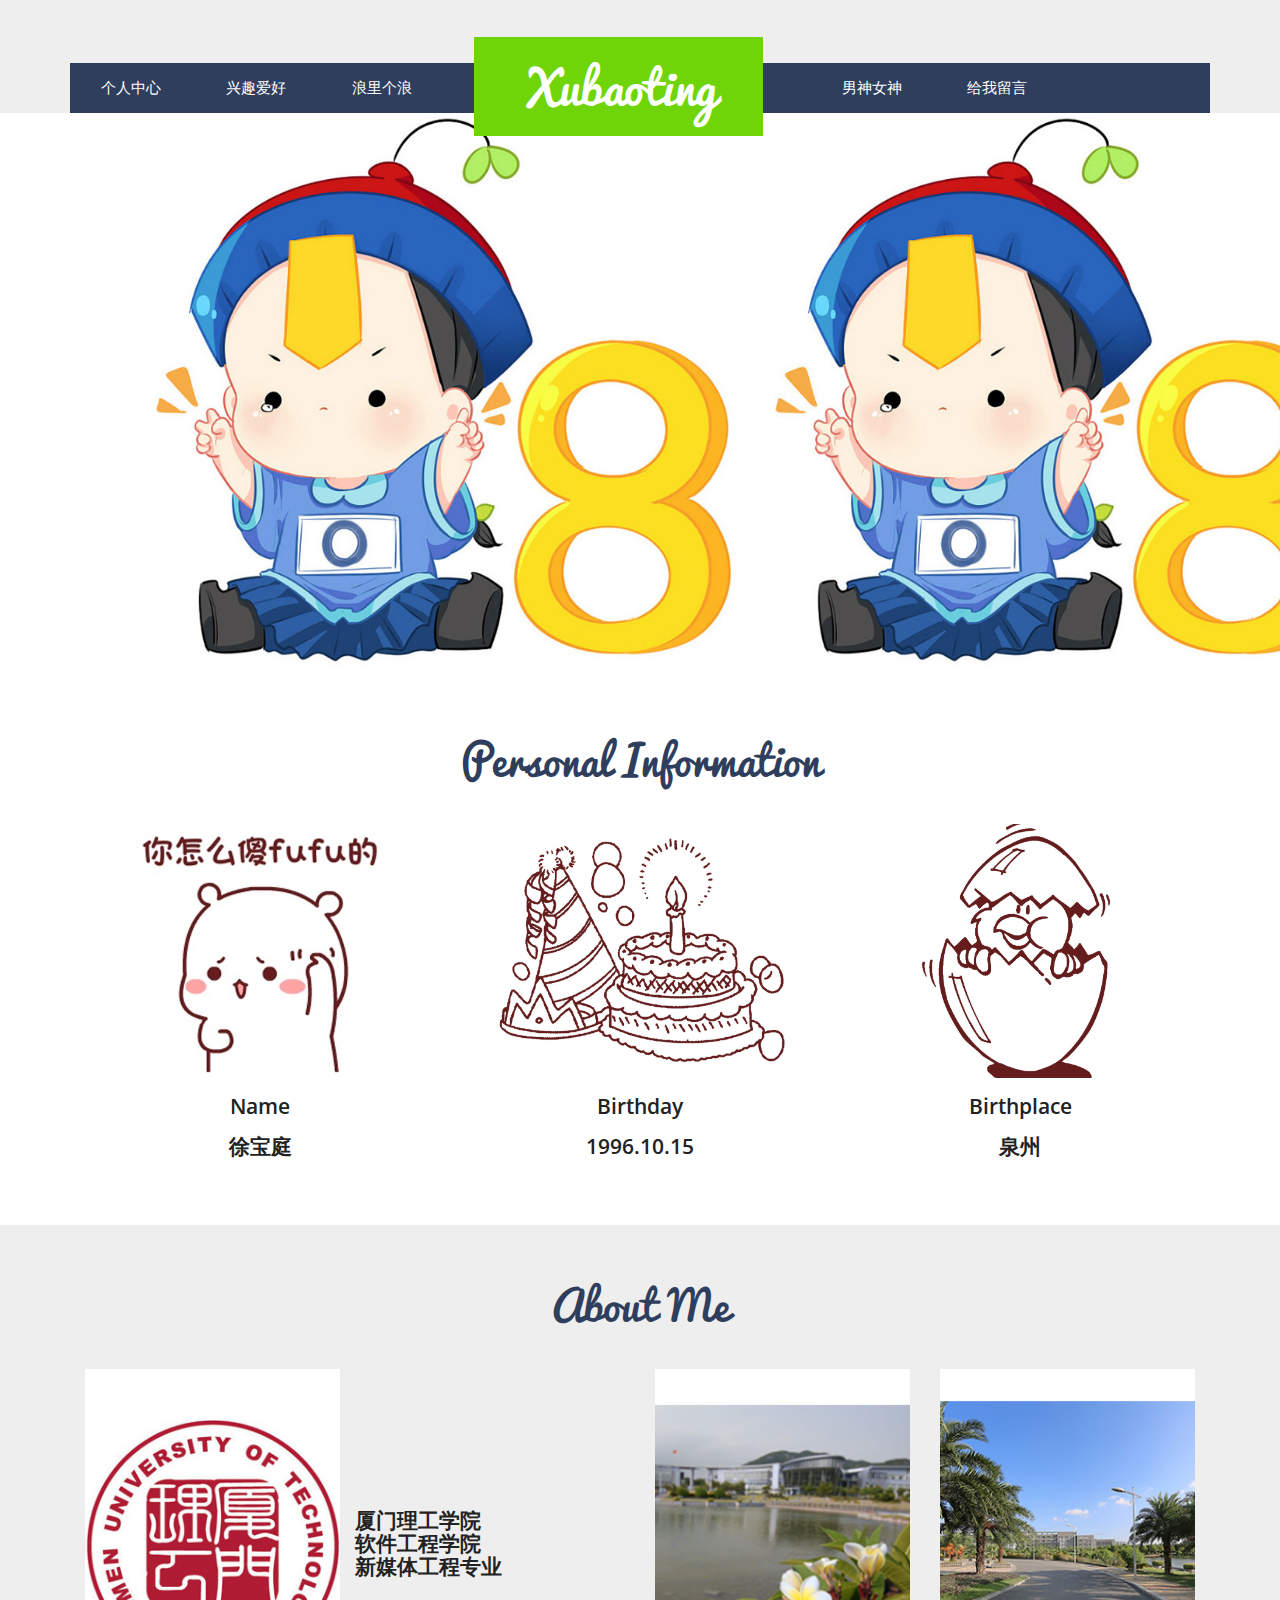
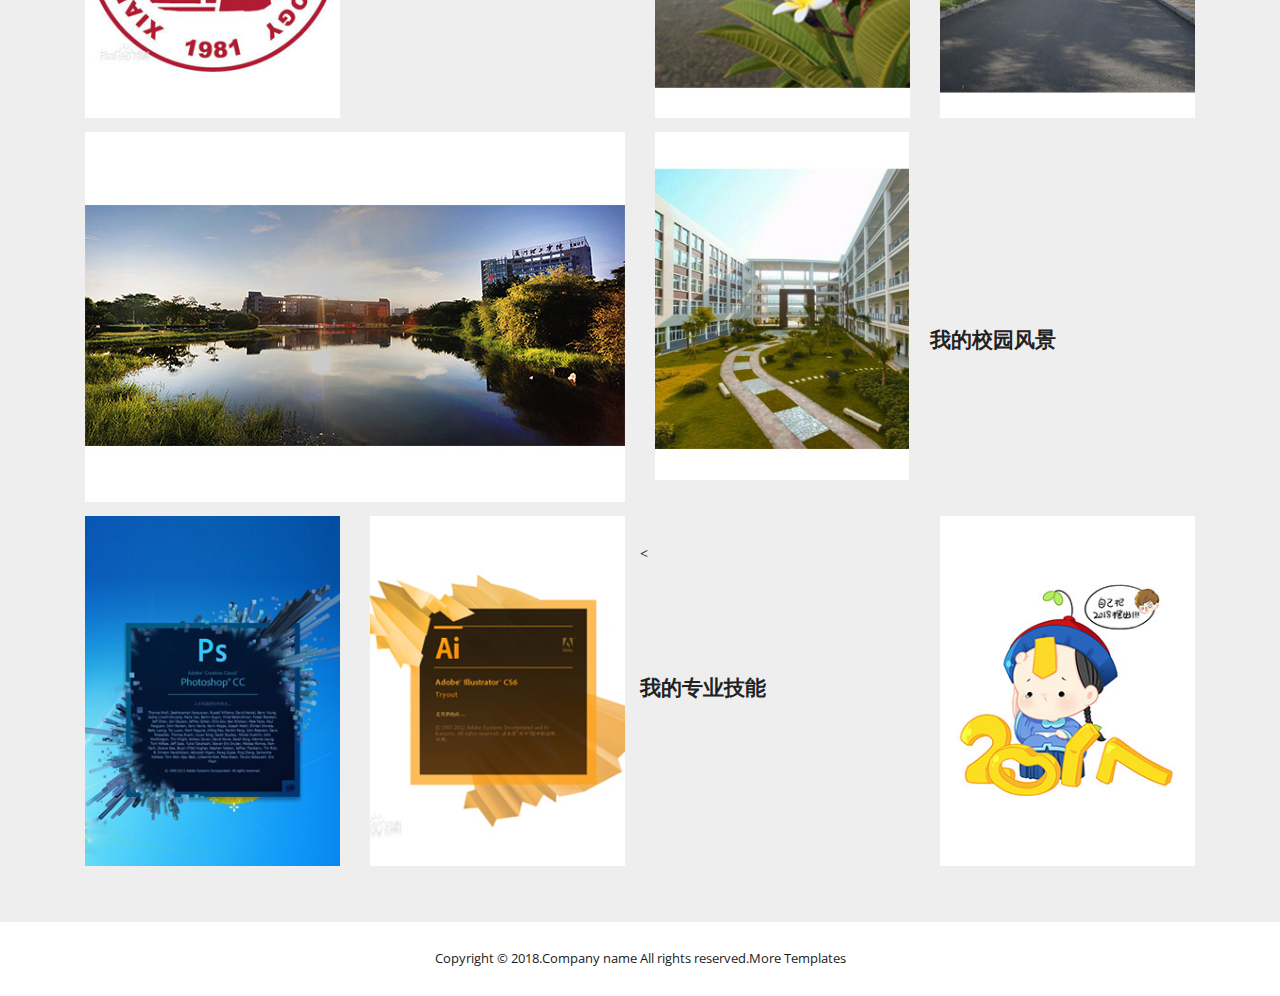
==== commit 04199efb: "xubaoting" ====
--- a/index.html
+++ b/index.html
@@ -81,42 +81,45 @@
 				<div class="content">
 					<div class="welcome">
 						<div class="container">
-							<h2>welcome to Xiaojiangshi</h2>
+							<h2>personal information</h2>
 							<div class="wel-grids">
 								<div class="col-md-4 wel-grid">
 									<img src="images/p1.jpg" class="img-responsive" alt=""/>
-									<h4>one one one</h4>
-									<p>小符录.</p>
+									<h4>Name</h4>
+									<h4>徐宝庭</h4>
+									
 								</div>
 								<div class="col-md-4 wel-grid">
 									<img src="images/p2.jpg" class="img-responsive" alt=""/>
-									<h4>two two two</h4>
-									<p>小符录.小符录.</p>
+									<h4>Birthday</h4>
+									<h4>1996.10.15</h4>
 								</div>
 								<div class="col-md-4 wel-grid">
 									<img src="images/p3.jpg" class="img-responsive" alt=""/>
-									<h4>three three three</h4>
-									<p>小符录.小符录.小符录.</p>
+									<h4>Birthplace</h4>
+									<h4>泉州</h4>
 								</div>
 								<div class="clearfix"></div>
 							</div>
 						</div>
 					</div>
 				<!--welcome-->
-				<div class="copyrights">Collect from <a href="http://www.cssmoban.com/"  title="网站模板">网站模板</a></div>
+				
 				<!--feature-->
 					<div class="feature">
 						<div class="container">
-							<h3>welcome to 2018</h3>
+							<h3>about me</h3>
 								<div class="feature-grids">
 									<div class="col-md-3 feature-grid">
 									<a href="#" class="mask">
 									<img src="images/p4.jpg" class="img-responsive zoom-img" alt=""></a>	
 									</div>
 									<div class="col-md-3 feature-grid1">
-										<h4>哈哈哈</h4>
-										<p>小符录.小符录.小符录.小符录. </p>
-										<a href="#" class="button">看我</a>
+										<p>  </p>
+										<p>  </p>
+										<h4>厦门理工学院</h4>
+										<h4>软件工程学院</h4>
+										<h4>新媒体工程专业</h4>
 									</div>
 									<div class="col-md-3 feature-grid">
 										<a href="#" class="mask">
@@ -140,9 +143,11 @@
 												<img src="images/p8.jpg" class="img-responsive zoom-img" alt=""></a>	
 											</div>
 											<div class="featu-grid1">
-												<h4>哈哈哈</h4>
-												<p>小符录.小符录.小符录.小符录.小符录. </p>
-												<a href="#" class="button">看我</a>
+												<p>  </p>
+										        <p>  </p>
+										<p>  </p>
+										<h4>我的校园风景</h4>
+										<h4>   </h4>
 											</div>
 											<div class="clearfix"></div>
 										</div>
@@ -159,9 +164,11 @@
 									<img src="images/p10.jpg" class="img-responsive zoom-img" alt=""></a>	
 									</div>
 									<div class="col-md-3 feature-grid1">
-										<h4>哈哈哈</h4>
-										<p>小符录.小符录.小符录.小符录.小符录.小符录.</p>
-										<a href="#" class="button">看我</a>
+										<<p>  </p>
+										<p>  </p>
+										<h4>   </h4>
+										<h4>我的专业技能</h4>
+										<h4>   </h4>
 									</div>
 									<div class="col-md-3 feature-grid">
 										<a href="#" class="mask">
@@ -172,44 +179,7 @@
 						</div>
 					</div>
 				<!--feature-->
-				<div class="testimonials">
-					<div class="container">
-						<h3>Xiaofulu</h3>
-						<div class="test-grids">
-							<div class="col-md-4 test-grid">
-								<img src="images/te1.png" class="img-responsive" alt=""/>
-								<h4>TOP1</h4>
-								<p>可爱的小符录</p>
-							</div>
-							<div class="col-md-4 test-grid">
-							<img src="images/te2.png" class="img-responsive" alt=""/>
-								<h4>TOP2</h4>
-								<p>可爱的小符录可爱的小符录</p>
-							</div>
-							<div class="col-md-4 test-grid">
-								<img src="images/te3.png" class="img-responsive" alt=""/>
-								<h4>TOP3</h4>
-								<p>可爱的小符录可爱的小符录可爱的小符录</p>
-							</div>
-							<div class="clearfix"></div>
-						</div>
-						<div class="test-grids1">
-							<div class="col-md-6 test-grid1">
-								<img src="images/te4.png" class="img-responsive" alt=""/>
-								<h4>TOP4</h4>
-								<p>可爱的小符录可爱的小符录可爱的小符录可爱的小符录</p>
-							</div>
-							<div class="col-md-6 test-grid2">
-							<img src="images/te5.png" class="img-responsive" alt=""/>
-								<h4>TOP5</h4>
-								<p>可爱的小符录可爱的小符录可爱的小符录可爱的小符录可爱的小符录</p>
-							</div>
-							<div class="clearfix"></div>
-						</div>
-					</div>
-				</div>
 				
-				</div>
 			<div class="footer-section">
 				<div class="container">
 					<div class="footer-top">
